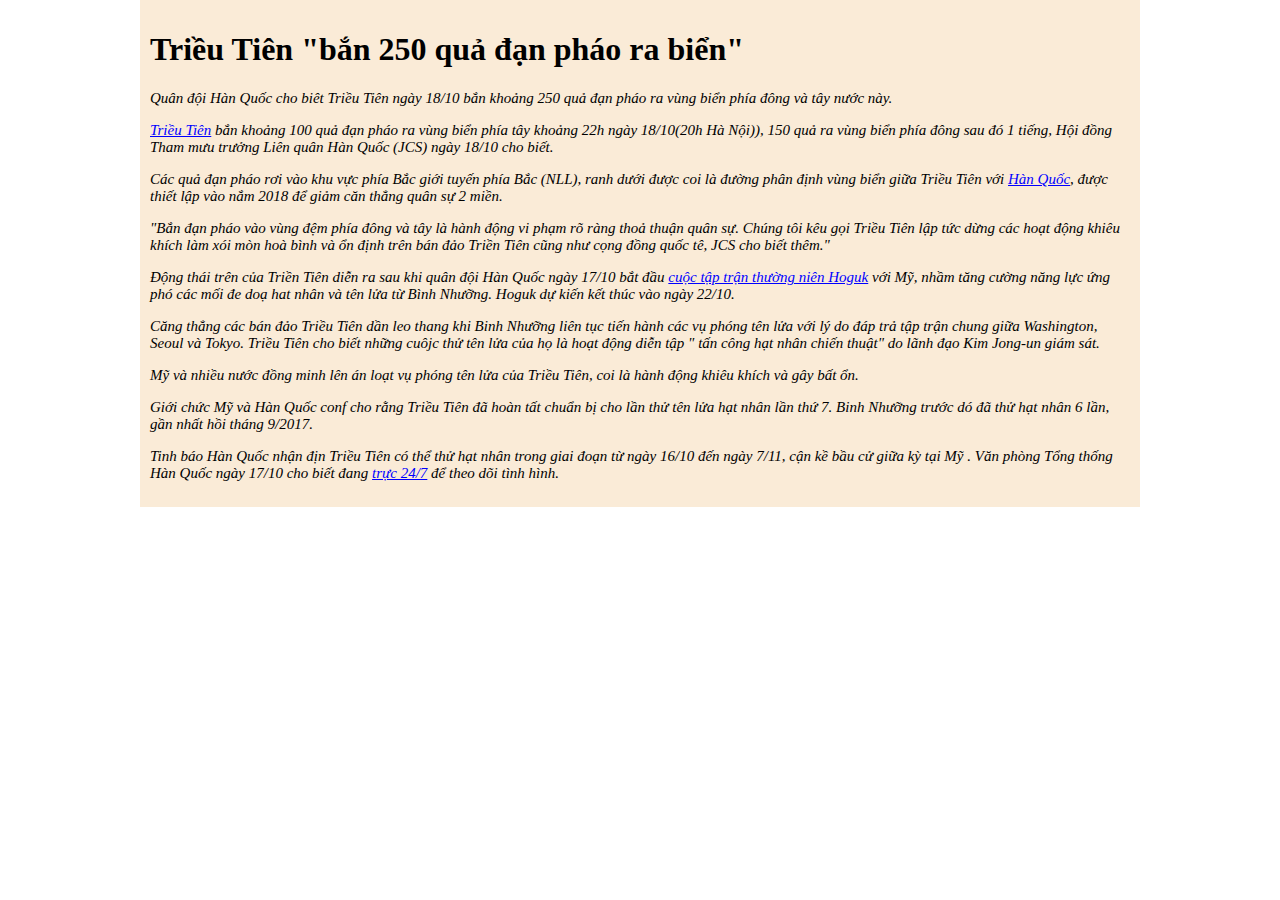
==== ex02.html @ 8f0657c8 "do Ex 04" ====
<!DOCTYPE html>
<html lang="en">

<head>
  <meta charset="UTF-8">
  <meta http-equiv="X-UA-Compatible" content="IE=edge">
  <meta name="viewport" content="width=device-width, initial-scale=1.0">
  <link rel="stylesheet" href="stylesheet/styles02.css">
  <title>Document</title>
</head>

<body class="ex02">
  <section>
    <h1>Triều Tiên "bắn 250 quả đạn pháo ra biển" </h1>
    <div>
      <p>
        Quân đội Hàn Quốc cho biêt Triều Tiên ngày 18/10 bắn khoảng 250 quả đạn pháo ra vùng biển phía đông và tây nước
        này.
      </p>
      <p class="text">
        <a href="">Triều Tiên</a>
        bắn khoảng 100 quả đạn pháo ra vùng biển phía tây khoảng 22h ngày 18/10(20h Hà Nội)), 150 quả ra vùng biển phía
        đông
        sau đó 1 tiếng, Hội đồng Tham mưu trưởng Liên quân Hàn Quốc (JCS) ngày 18/10 cho biết.
      </p>
      <p>
        Các quả đạn pháo rơi vào khu vực phía Bắc giới tuyến phía Bắc (NLL), ranh dưới được coi là đường phân định vùng
        biển
        giữa Triều Tiên với <a href="">Hàn Quốc</a>, được thiết lập vào nắm 2018 để giảm căn thẳng quân sự 2 miền.
      </p>
      <p>
        "Bắn đạn pháo vào vùng đệm phía đông và tây là hành động vi phạm rõ ràng thoả thuận quân sự. Chúng tôi kêu gọi
        Triều Tiên
        lập tức dừng các hoạt động khiêu khích làm xói mòn hoà bình và ổn định trên bán đảo Triền Tiên cũng như cọng
        đồng
        quốc tê,
        JCS cho biết thêm."
      </p>
      <p>
        Động thái trên của Triền Tiên diễn ra sau khi quân đội Hàn Quốc ngày 17/10 bắt đầu <a href="">cuộc tập trận
          thường
          niên Hoguk</a>
        với Mỹ, nhầm tăng cường năng lực ứng phó các mối đe doạ hat nhân và tên lửa từ Bình Nhưỡng. Hoguk dự kiến kết
        thúc
        vào ngày 22/10.
      </p>
      <p>
        Căng thẳng các bán đảo Triều Tiên dần leo thang khi Binh Nhưỡng liên tục tiến hành các vụ phóng tên lửa với lý
        do
        đáp trả tập trận
        chung giữa Washington, Seoul và Tokyo. Triều Tiên cho biết những cuôjc thử tên lửa của họ là hoạt động diễn tập
        "
        tấn công hạt nhân
        chiến thuật" do lãnh đạo Kim Jong-un giám sát.
      </p>
      <p>
        Mỹ và nhiều nước đồng minh lên án loạt vụ phóng tên lửa của Triều Tiên, coi là hành động khiêu khích và gây bất
        ổn.
      </p>
      <p>
        Giới chức Mỹ và Hàn Quốc conf cho rằng Triều Tiên đã hoàn tất chuẩn bị cho lần thử tên lửa hạt nhân lần thứ 7.
        Binh Nhưỡng trước dó đã
        thử hạt nhân 6 lần, gần nhất hồi tháng 9/2017.
      </p>
      <p>
        Tinh báo Hàn Quốc nhận địn Triều Tiên có thể thử hạt nhân trong giai đoạn từ ngày 16/10 đến ngày 7/11, cận kề
        bầu
        cử giữa kỳ tại Mỹ .
        Văn phòng Tổng thống Hàn Quốc ngày 17/10 cho biết đang <a href="">trực 24/7</a> để theo dõi tình hình.
      </p>
    </div>
  </section>
</body>

</html>
---- stylesheet/styles02.css ----
.ex02{
  display: block;
  width: 1000px;
  margin: 0 auto;
}
section {
  background-color: antiquewhite;
  padding: 10px;
}
p{
  font-size: 15px;
  text-align: left;
  font-style: italic;
  font-weight: 500;
}
a{
  color: blue;
}
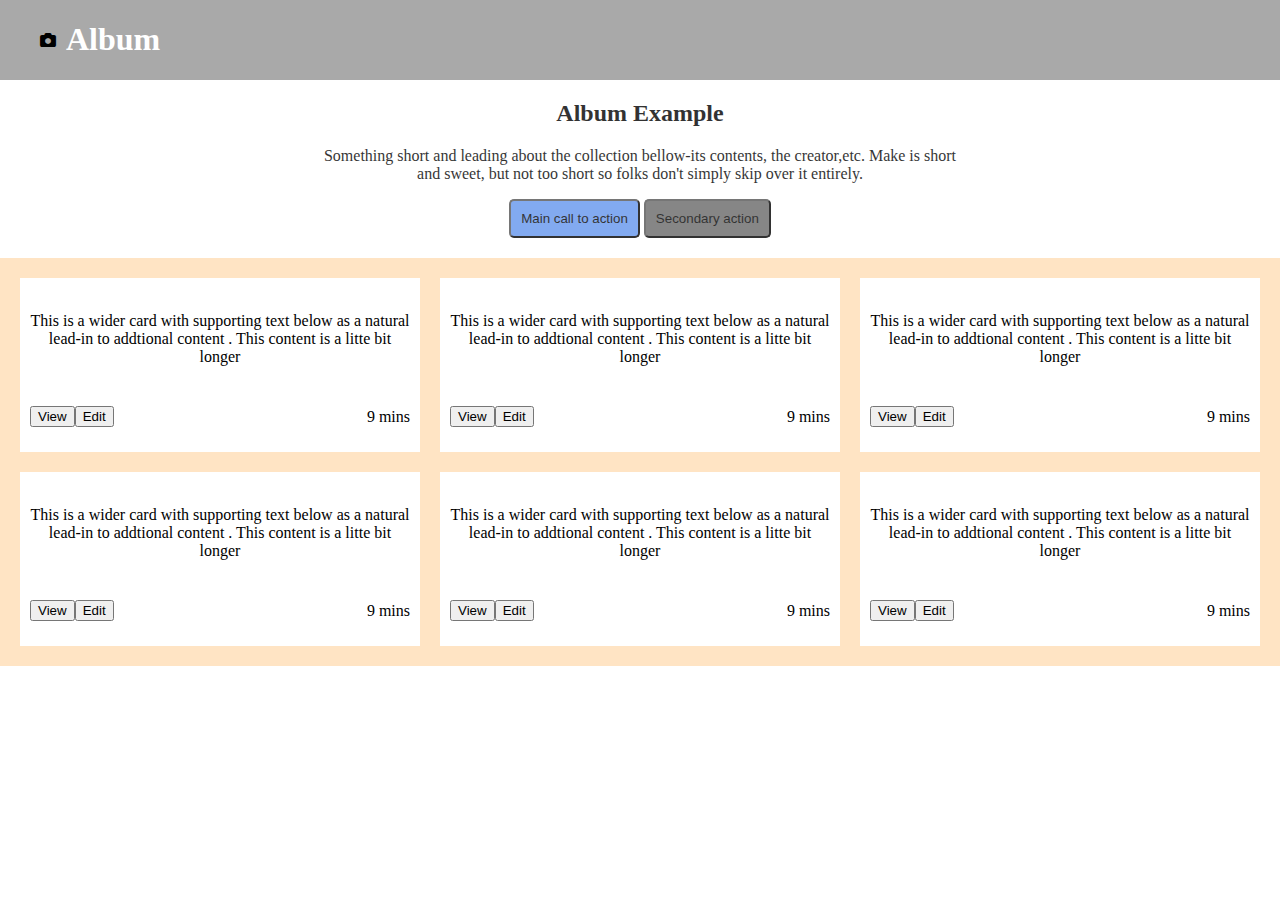
==== commit 1ca420a1: "update ex02" ====
--- a/ex02.html
+++ b/ex02.html
@@ -5,71 +5,135 @@
   <meta charset="UTF-8">
   <meta http-equiv="X-UA-Compatible" content="IE=edge">
   <meta name="viewport" content="width=device-width, initial-scale=1.0">
+  <link rel="stylesheet" href="https://cdnjs.cloudflare.com/ajax/libs/font-awesome/6.3.0/css/all.min.css">
+  <title>Document</title>
   <link rel="stylesheet" href="stylesheet/styles02.css">
-  <title>Document</title>
 </head>
 
-<body class="ex02">
-  <section>
-    <h1>Triều Tiên "bắn 250 quả đạn pháo ra biển" </h1>
-    <div>
-      <p>
-        Quân đội Hàn Quốc cho biêt Triều Tiên ngày 18/10 bắn khoảng 250 quả đạn pháo ra vùng biển phía đông và tây nước
-        này.
+<body>
+  <header class="header">
+    <nav class="nav-menu">
+      <i class="fa-solid fa-camera"></i>
+      <h1>Album</h1>
+    </nav>
+  </header>
+  <main class="main">
+    <section class="sect-album">
+      <h2>Album Example</h2>
+      <p>Something short and leading about the collection bellow-its contents,
+        the creator,etc. Make is short and sweet, but not too short so folks don't
+        simply skip over it entirely.
       </p>
-      <p class="text">
-        <a href="">Triều Tiên</a>
-        bắn khoảng 100 quả đạn pháo ra vùng biển phía tây khoảng 22h ngày 18/10(20h Hà Nội)), 150 quả ra vùng biển phía
-        đông
-        sau đó 1 tiếng, Hội đồng Tham mưu trưởng Liên quân Hàn Quốc (JCS) ngày 18/10 cho biết.
-      </p>
-      <p>
-        Các quả đạn pháo rơi vào khu vực phía Bắc giới tuyến phía Bắc (NLL), ranh dưới được coi là đường phân định vùng
-        biển
-        giữa Triều Tiên với <a href="">Hàn Quốc</a>, được thiết lập vào nắm 2018 để giảm căn thẳng quân sự 2 miền.
-      </p>
-      <p>
-        "Bắn đạn pháo vào vùng đệm phía đông và tây là hành động vi phạm rõ ràng thoả thuận quân sự. Chúng tôi kêu gọi
-        Triều Tiên
-        lập tức dừng các hoạt động khiêu khích làm xói mòn hoà bình và ổn định trên bán đảo Triền Tiên cũng như cọng
-        đồng
-        quốc tê,
-        JCS cho biết thêm."
-      </p>
-      <p>
-        Động thái trên của Triền Tiên diễn ra sau khi quân đội Hàn Quốc ngày 17/10 bắt đầu <a href="">cuộc tập trận
-          thường
-          niên Hoguk</a>
-        với Mỹ, nhầm tăng cường năng lực ứng phó các mối đe doạ hat nhân và tên lửa từ Bình Nhưỡng. Hoguk dự kiến kết
-        thúc
-        vào ngày 22/10.
-      </p>
-      <p>
-        Căng thẳng các bán đảo Triều Tiên dần leo thang khi Binh Nhưỡng liên tục tiến hành các vụ phóng tên lửa với lý
-        do
-        đáp trả tập trận
-        chung giữa Washington, Seoul và Tokyo. Triều Tiên cho biết những cuôjc thử tên lửa của họ là hoạt động diễn tập
-        "
-        tấn công hạt nhân
-        chiến thuật" do lãnh đạo Kim Jong-un giám sát.
-      </p>
-      <p>
-        Mỹ và nhiều nước đồng minh lên án loạt vụ phóng tên lửa của Triều Tiên, coi là hành động khiêu khích và gây bất
-        ổn.
-      </p>
-      <p>
-        Giới chức Mỹ và Hàn Quốc conf cho rằng Triều Tiên đã hoàn tất chuẩn bị cho lần thử tên lửa hạt nhân lần thứ 7.
-        Binh Nhưỡng trước dó đã
-        thử hạt nhân 6 lần, gần nhất hồi tháng 9/2017.
-      </p>
-      <p>
-        Tinh báo Hàn Quốc nhận địn Triều Tiên có thể thử hạt nhân trong giai đoạn từ ngày 16/10 đến ngày 7/11, cận kề
-        bầu
-        cử giữa kỳ tại Mỹ .
-        Văn phòng Tổng thống Hàn Quốc ngày 17/10 cho biết đang <a href="">trực 24/7</a> để theo dõi tình hình.
-      </p>
-    </div>
-  </section>
+      <div class="div-button">
+        <button class="btn btn-primary"><a href="#">Main call to action</a></button>
+        <button class="btn btn-secondary"><a href="#">Secondary action</a></button>
+      </div>
+    </section>
+    <section class="sect-card">
+      <div class="card">
+        <img src="image/download.jpeg" alt="">
+        <p class="tex">This is a wider card with supporting text below as a natural
+          lead-in to addtional content . This content is a litte bit longer
+        </p>
+        <div>
+          <div>
+            <button>
+              <a href="#">View</a>
+            </button>
+            <button>
+              <a href="#">Edit</a>
+            </button>
+          </div>
+          <p>9 mins</p>
+        </div>
+      </div>
+      <div class="card">
+        <img src="image/download.jpeg" alt="">
+        <p class="tex">This is a wider card with supporting text below as a natural
+          lead-in to addtional content . This content is a litte bit longer
+        </p>
+        <div>
+          <div>
+            <button>
+              <a href="#">View</a>
+            </button>
+            <button>
+              <a href="#">Edit</a>
+            </button>
+          </div>
+          <p>9 mins</p>
+        </div>
+      </div>
+      <div class="card">
+        <img src="image/download.jpeg" alt="">
+        <p class="tex">This is a wider card with supporting text below as a natural
+          lead-in to addtional content . This content is a litte bit longer
+        </p>
+        <div>
+          <div>
+            <button>
+              <a href="#">View</a>
+            </button>
+            <button>
+              <a href="#">Edit</a>
+            </button>
+          </div>
+          <p>9 mins</p>
+        </div>
+      </div>
+      <div class="card">
+        <img src="image/download.jpeg" alt="">
+        <p class="tex">This is a wider card with supporting text below as a natural
+          lead-in to addtional content . This content is a litte bit longer
+        </p>
+        <div>
+          <div>
+            <button>
+              <a href="#">View</a>
+            </button>
+            <button>
+              <a href="#">Edit</a>
+            </button>
+          </div>
+          <p>9 mins</p>
+        </div>
+      </div>
+      <div class="card">
+        <img src="image/download.jpeg" alt="">
+        <p class="tex">This is a wider card with supporting text below as a natural
+          lead-in to addtional content . This content is a litte bit longer
+        </p>
+        <div>
+          <div>
+            <button>
+              <a href="#">View</a>
+            </button>
+            <button>
+              <a href="#">Edit</a>
+            </button>
+          </div>
+          <p>9 mins</p>
+        </div>
+      </div>
+      <div class="card">
+        <img src="image/download.jpeg" alt="">
+        <p class="tex">This is a wider card with supporting text below as a natural
+          lead-in to addtional content . This content is a litte bit longer
+        </p>
+        <div>
+          <div>
+            <button>
+              <a href="#">View</a>
+            </button>
+            <button>
+              <a href="#">Edit</a>
+            </button>
+          </div>
+          <p>9 mins</p>
+        </div>
+      </div>
+    </section>
+  </main>
 </body>
 
 </html>--- a/stylesheet/styles02.css
+++ b/stylesheet/styles02.css
@@ -1,18 +1,94 @@
-.ex02{
+a {
+  text-decoration: none;
+  color: black;
+}
+.btn-primary {
+  background-color: cornflowerblue;
+  border-radius: 5px;
+  padding: 10px;
+  color: white;
+}
+.btn-secondary{
+  background-color: dimgray;
+  border-radius: 5px;
+  padding: 10px;
+  color: white;
+}
+
+body {
+  width: 100%;
+  min-width: 530px;
+  padding: 0;
+  margin: 0 auto;
   display: block;
-  width: 1000px;
+}
+
+.header {
+  width: 100%;
+  background-color: darkgray;
+}
+
+.nav-menu {
+  display: flex;
+  align-items: center;
+  margin-left: 40px;
+}
+
+h1 {
+  margin-left: 10px;
+  color: white;
+}
+
+.sect-album {
+  width: 50%;
   margin: 0 auto;
+  text-align: center;
+  opacity: 0.8;
 }
-section {
-  background-color: antiquewhite;
+.sect-card {
+  display: grid;
+  grid-template-columns: auto auto auto;
+  padding: 20px;
+  background-color: bisque;
+  gap: 20px;
+  margin-top: 20px;
+}
+
+img{
+  width: 100%;
+  object-fit: cover;
+}
+.tex{
+  text-align: center;
+  padding: 0 10px;
+}
+.card{
+  /* margin: 20px 0 0 20px; */
+  background-color: #fff;
+}
+.card > div{
+  display: flex;
+  justify-content: space-between;
   padding: 10px;
 }
-p{
-  font-size: 15px;
-  text-align: left;
-  font-style: italic;
-  font-weight: 500;
+.card > div > div{
+  display: flex;
+  align-items: center;
 }
-a{
-  color: blue;
+
+@media screen and (max-width: 720px) {
+
+  .sect-card{
+    display: block;
+  }
+  .tex{
+    text-align: left;
+  }
+  img{
+    object-fit: cover
+    ;
+  }
+  .card{
+    margin: 50px;
+  }
 }